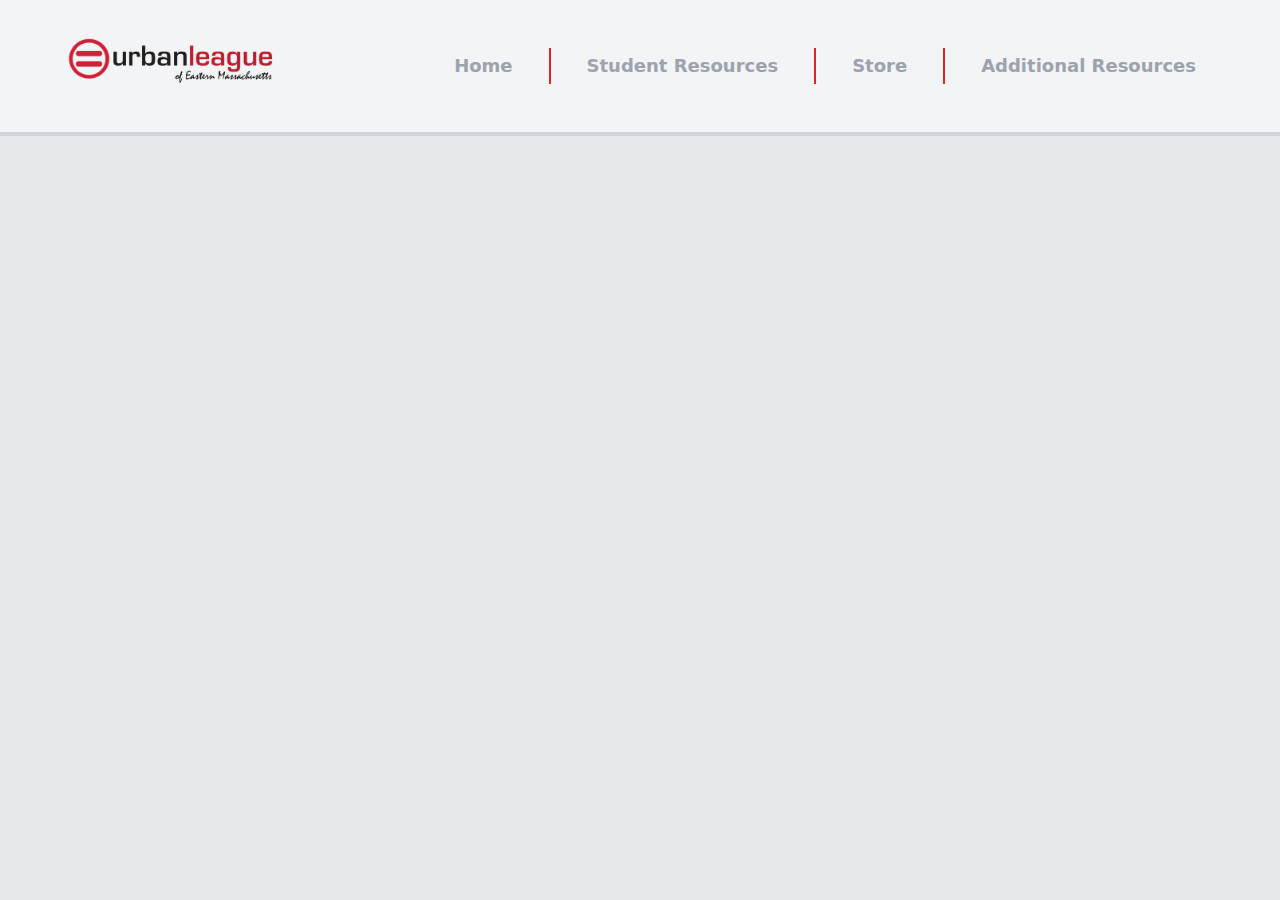
==== contact.html @ cd9b1e32 "create contact html for form" ====
<!DOCTYPE html>
<html lang="en">

<head>
    <meta charset="UTF-8">
    <meta name="viewport" content="width=device-width, initial-scale=1.0">
    <link rel="stylesheet" href="dist/tailwind.css">
    <title>Document</title>
</head>

<body class="h-3/4 bg-gray-200">
    <!-- outermost bg -->

    <!-- header below -->

    <div class="bg-gray-100 h-42 border-b-4 border-gray-300 p-8">

        <!-- header items below -->
        <div class="flex md:flex justify-between">
            <!--biggest div-->

            <a href="https://www.ulem.org">
                <div class="w-4/5 mx-auto">
                    <img src="images/ulem-logo.png" width="271.5">
                </div>
            </a>
            <div class="flex justify-between divide-x-2 divide-red-600">
                <div class="p-1 my-4 max-w-sm mx-auto flex text items-center space-x-4 hover:underline ">
                    <a href="https://redesign-v3-git-master.cinnsann.vercel.app/">
                        <div class="flex px-8 text-lg text-gray-400 font-semibold hover:underline hover:text-red-700">
                            Home</div>
                    </a>
                </div>

                <div class="p-1 my-4 max-w-sm mx-auto flex items-center space-x-4">
                    <a href="resources.html">
                        <div
                            class="flex px-8 text-lg text-gray-400 font-semibold hover:underline hover:text-red-700 text-center">
                            Student Resources</div>
                    </a>
                </div>



                <div class="p-1 my-4 max-w-sm mx-auto flex items-center space-x-4">
                    <a href="https://www.bonfire.com/store/ulem/">
                        <div class="flex px-8 text-lg text-gray-400 font-semibold hover:underline hover:text-red-700">
                            Store</div>
                    </a>
                </div>

                <div class="p-1 my-4 max-w-sm mx-auto flex items-center space-x-4">
                    <a href="http://msimbo.herokuapp.com/videos">
                        <div
                            class="flex px-8 text-lg text-gray-400 font-semibold hover:underline hover:text-red-700 mr-4 text-center">
                            Additional Resources</div>
                    </a>
                </div>
            </div>
        </div>
    </div>
</body>


<form></form>


<script><a href="app.js"></script>

</html>
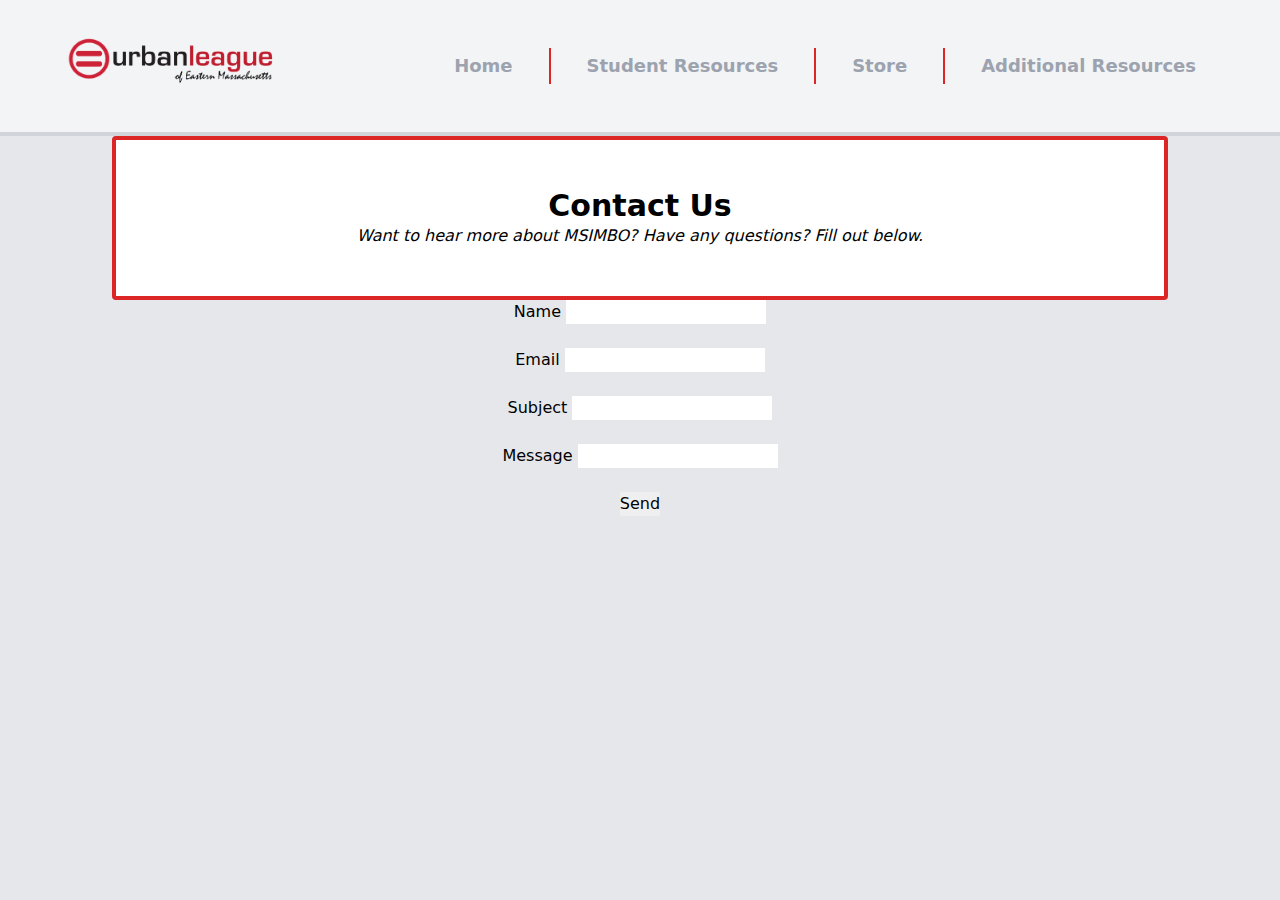
==== commit 7cdbe198: "create bare bones form" ====
--- a/contact.html
+++ b/contact.html
@@ -8,7 +8,7 @@
     <title>Document</title>
 </head>
 
-<body class="h-3/4 bg-gray-200">
+<body class="box-border h-3/4 bg-gray-200 flex-col text-center">
     <!-- outermost bg -->
 
     <!-- header below -->
@@ -59,10 +59,43 @@
             </div>
         </div>
     </div>
+
+
+
+
+    <header class="box-border p-12 mx-28 border-4 rounded border-red-600 bg-white">
+        <h1 class="text-3xl font-semibold">Contact Us</h1>
+        <p><em>Want to hear more about MSIMBO? Have any questions? Fill out below.</em></p>
+    </header>
+
+    <form action="https://formspree.io/f/xknpqlzy" method="POST">
+        <label for='full-name'>Name</label>
+        <input type="text" id="name" name="Name"><br><br>
+        <label for='email'>Email</label>
+        <input type="email" name="_replyto"><br><br>
+        <label for='Subject'>Subject</label>
+        <input name="email" id="email" type="email"><br><br>
+        <label for='Message'>Message</label>
+        <input name="email" id="email" type="email"><br><br>
+        <input type="submit" value="Send">
+
+
+        <!-- <div class="mb-40">
+            <label for='full-name'>Name</label>
+            <input id='full-name' name='full-name' type='text'/>
+        </div> -->
+
+
+    </form>
+
+
+
+
+
 </body>
 
 
-<form></form>
+
 
 
 <script><a href="app.js"></script>
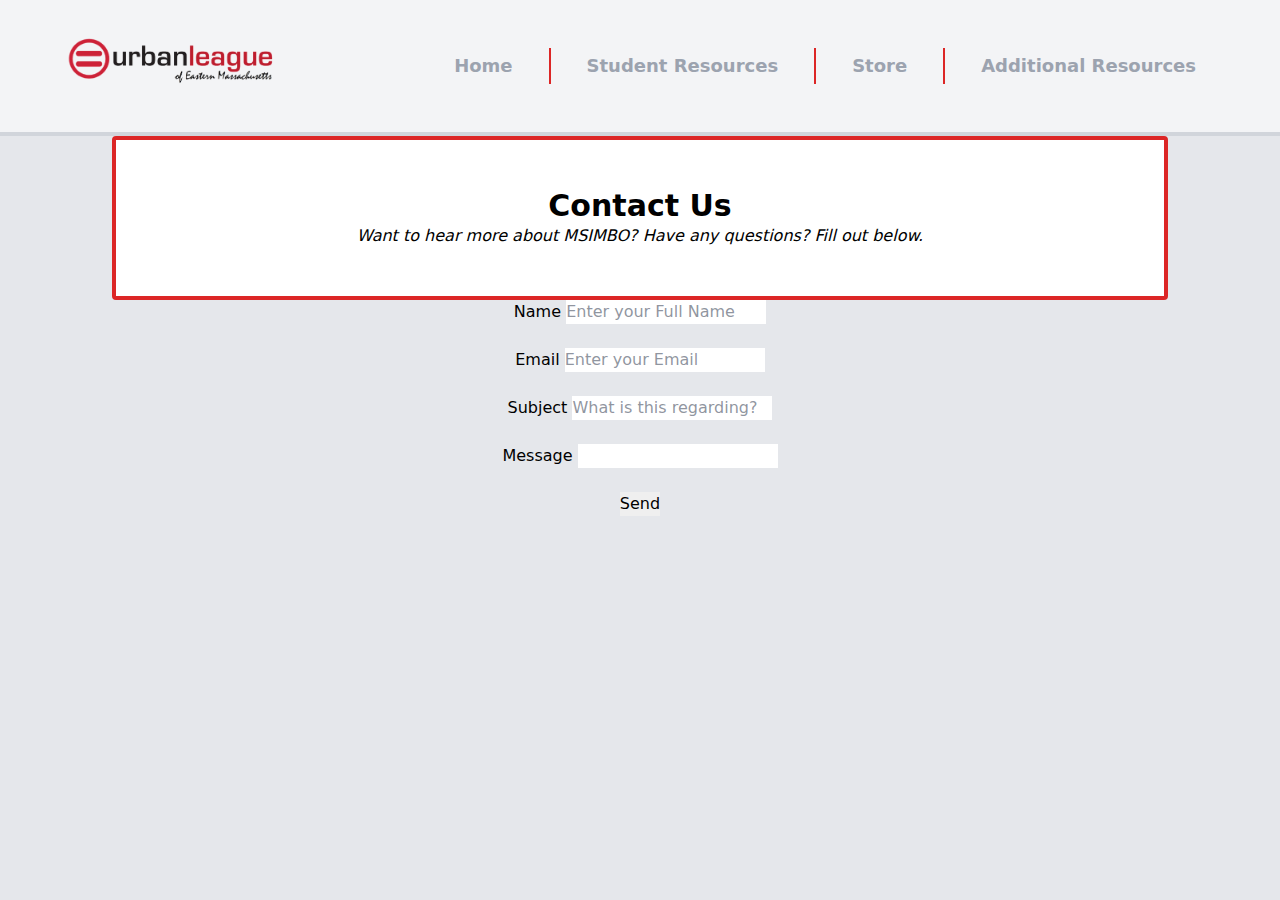
==== commit 8756d9ac: "add script src in contact.html" ====
--- a/contact.html
+++ b/contact.html
@@ -70,11 +70,11 @@
 
     <form action="https://formspree.io/f/xknpqlzy" method="POST">
         <label for='full-name'>Name</label>
-        <input type="text" id="name" name="Name"><br><br>
+        <input type="text" id="name" name="Name" class="placeholder-gray-500 placeholder-opacity-75" placeholder="Enter your Full Name"><br><br>
         <label for='email'>Email</label>
-        <input type="email" name="_replyto"><br><br>
+        <input type="email" name="_replyto" class="placeholder-gray-500 placeholder-opacity-75" placeholder="Enter your Email"><br><br>
         <label for='Subject'>Subject</label>
-        <input name="email" id="email" type="email"><br><br>
+        <input name="email" id="email" type="email" class="placeholder-gray-500 placeholder-opacity-75" placeholder="What is this regarding?"><br><br>
         <label for='Message'>Message</label>
         <input name="email" id="email" type="email"><br><br>
         <input type="submit" value="Send">
@@ -98,6 +98,6 @@
 
 
 
-<script><a href="app.js"></script>
+<script src="app.js"></script>
 
 </html>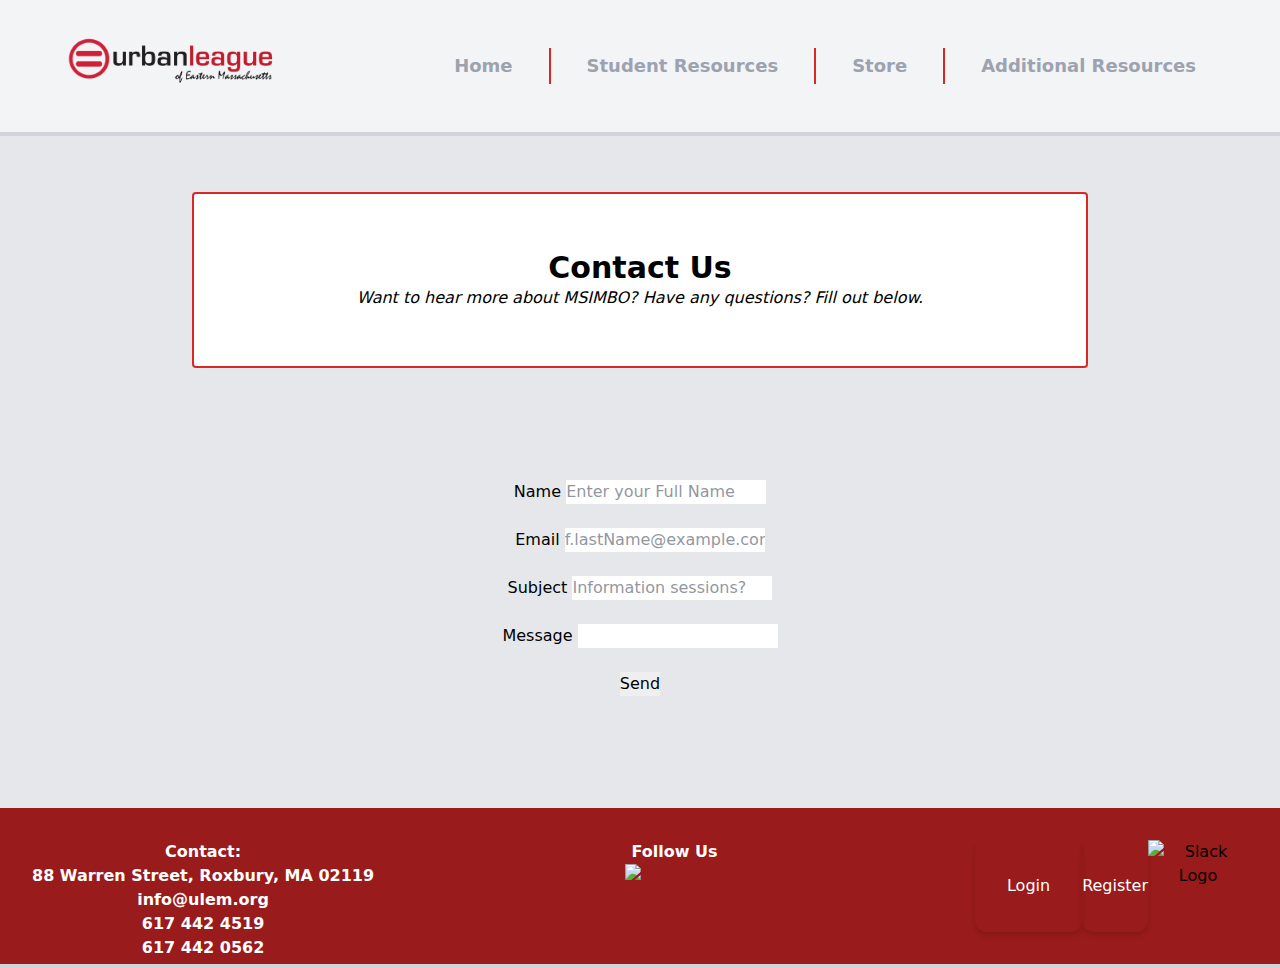
==== commit 0fc3c88e: "adds footer to eacg pg" ====
--- a/contact.html
+++ b/contact.html
@@ -63,18 +63,18 @@
 
 
 
-    <header class="box-border p-12 mx-28 border-4 rounded border-red-600 bg-white">
+    <header class="box-border p-14 mx-48 my-14 border-2 rounded border-red-600 bg-white">
         <h1 class="text-3xl font-semibold">Contact Us</h1>
         <p><em>Want to hear more about MSIMBO? Have any questions? Fill out below.</em></p>
     </header>
 
-    <form action="https://formspree.io/f/xknpqlzy" method="POST">
+    <form class="m-28" action="https://formspree.io/f/xknpqlzy" method="POST">
         <label for='full-name'>Name</label>
         <input type="text" id="name" name="Name" class="placeholder-gray-500 placeholder-opacity-75" placeholder="Enter your Full Name"><br><br>
         <label for='email'>Email</label>
-        <input type="email" name="_replyto" class="placeholder-gray-500 placeholder-opacity-75" placeholder="Enter your Email"><br><br>
+        <input type="email" name="_replyto" class="placeholder-gray-500 placeholder-opacity-75" placeholder="f.lastName@example.com"><br><br>
         <label for='Subject'>Subject</label>
-        <input name="email" id="email" type="email" class="placeholder-gray-500 placeholder-opacity-75" placeholder="What is this regarding?"><br><br>
+        <input name="email" id="email" type="email" class="placeholder-gray-500 placeholder-opacity-75" placeholder="Information sessions?"><br><br>
         <label for='Message'>Message</label>
         <input name="email" id="email" type="email"><br><br>
         <input type="submit" value="Send">
@@ -89,6 +89,48 @@
     </form>
 
 
+    <!-- footer section -->
+
+
+  <div class="flex flex-col-3 justify-between bg-red-800 h-40 border-b-4 border-gray-300 p-8">
+    <!--biggest div-->
+    <div class="font-bold text-white">Contact:
+      <ul>
+        <li><img src=""> 88 Warren Street, Roxbury, MA 02119</li>
+        <li><img src="">info@ulem.org</li>
+        <li><img src="">617 442 4519</li>
+        <li><img src="">617 442 0562</li>
+      </ul>
+    </div>
+
+
+    <div class="font-bold text-white">Follow Us
+      <img src="images/social_media.png" width="100"></a>
+    </div>
+
+    <div class="flex justify-between">
+      <div class="max-w-sm mx-auto rounded-xl shadow-md flex items-center space-x-4">
+        <a href="#">
+          <div class="mx-8 text-white">Login</div>
+        </a>
+      </div>
+
+      <div class="max-w-sm mx-auto rounded-xl shadow-md flex items-center space-x-4">
+        <a href="https://msimbo.herokuapp.com/register">
+          <div class="text-white">Register</div>
+        </a>
+      </div>
+      <div class="">
+        <a href="https://msimbo.slack.com/">
+          <img src="https://cdn.freebiesupply.com/logos/large/2x/slack-icon-white.png" alt="Slack Logo" width="100">
+        </a>
+      </div>
+    </div>
+    
+  </div>
+
+
+
 
 
 
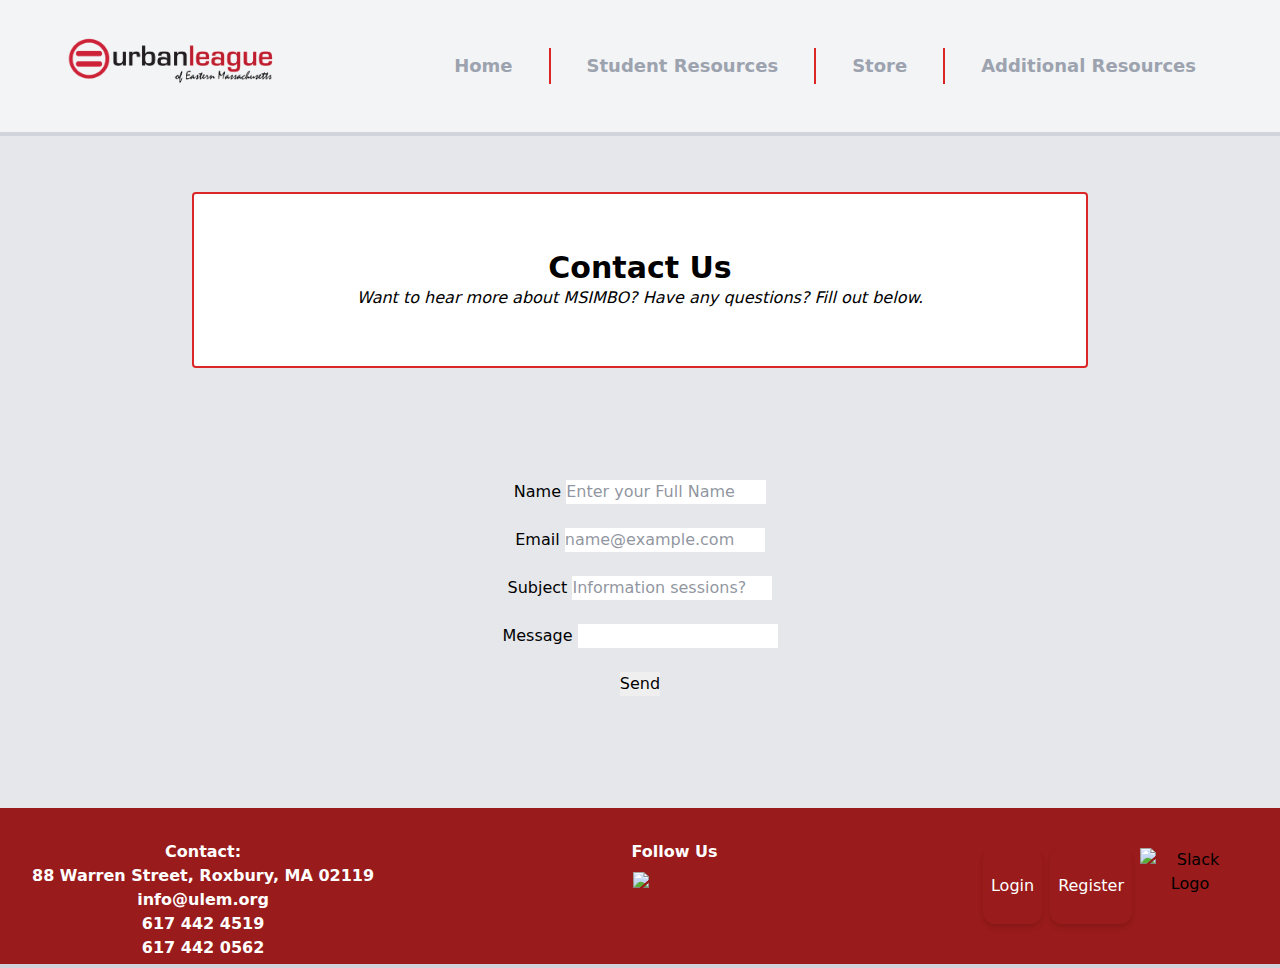
==== commit ac1bc32f: "update to footer btns" ====
--- a/contact.html
+++ b/contact.html
@@ -72,7 +72,7 @@
         <label for='full-name'>Name</label>
         <input type="text" id="name" name="Name" class="placeholder-gray-500 placeholder-opacity-75" placeholder="Enter your Full Name"><br><br>
         <label for='email'>Email</label>
-        <input type="email" name="_replyto" class="placeholder-gray-500 placeholder-opacity-75" placeholder="f.lastName@example.com"><br><br>
+        <input type="email" name="_replyto" class="placeholder-gray-500 placeholder-opacity-75" placeholder="name@example.com"><br><br>
         <label for='Subject'>Subject</label>
         <input name="email" id="email" type="email" class="placeholder-gray-500 placeholder-opacity-75" placeholder="Information sessions?"><br><br>
         <label for='Message'>Message</label>
@@ -92,42 +92,44 @@
     <!-- footer section -->
 
 
-  <div class="flex flex-col-3 justify-between bg-red-800 h-40 border-b-4 border-gray-300 p-8">
-    <!--biggest div-->
-    <div class="font-bold text-white">Contact:
-      <ul>
-        <li><img src=""> 88 Warren Street, Roxbury, MA 02119</li>
-        <li><img src="">info@ulem.org</li>
-        <li><img src="">617 442 4519</li>
-        <li><img src="">617 442 0562</li>
-      </ul>
+    <div class="flex flex-col-3 justify-between bg-red-800 h-40 border-b-4 border-gray-300 p-8">
+        <!--biggest div-->
+        <div class="font-bold text-white">Contact:
+            <ul>
+                <li><img src="">88 Warren Street, Roxbury, MA 02119</li>
+                <li><img src="">info@ulem.org</li>
+                <li><img src="">617 442 4519</li>
+                <li><img src="">617 442 0562</li>
+            </ul>
+        </div>
+
+
+        <div class="font-bold text-white text-center">Follow Us
+            <img class="p-2" src="images/social_media.png" width="100"></a>
+        </div>
+
+        <div class="flex justify-between p-2 space-x-2">
+            <div class="rounded-xl shadow-md flex items-center p-2 hover:bg-red-400 hover:underline">
+                <a href="#">
+                    <div class="text-white">Login</div>
+                </a>
+            </div>
+
+            <div class="rounded-xl shadow-md flex items-center hover:bg-red-400 hover:underline p-2">
+                <a href="https://msimbo.herokuapp.com/register">
+                    <div class="text-white">Register</div>
+                </a>
+            </div>
+            <div class="">
+                <a href="https://msimbo.slack.com/">
+                    <img src="https://cdn.freebiesupply.com/logos/large/2x/slack-icon-white.png" alt="Slack Logo"
+                        width="100">
+                </a>
+            </div>
+        </div>
+
     </div>
 
-
-    <div class="font-bold text-white">Follow Us
-      <img src="images/social_media.png" width="100"></a>
-    </div>
-
-    <div class="flex justify-between">
-      <div class="max-w-sm mx-auto rounded-xl shadow-md flex items-center space-x-4">
-        <a href="#">
-          <div class="mx-8 text-white">Login</div>
-        </a>
-      </div>
-
-      <div class="max-w-sm mx-auto rounded-xl shadow-md flex items-center space-x-4">
-        <a href="https://msimbo.herokuapp.com/register">
-          <div class="text-white">Register</div>
-        </a>
-      </div>
-      <div class="">
-        <a href="https://msimbo.slack.com/">
-          <img src="https://cdn.freebiesupply.com/logos/large/2x/slack-icon-white.png" alt="Slack Logo" width="100">
-        </a>
-      </div>
-    </div>
-    
-  </div>
 
 
 
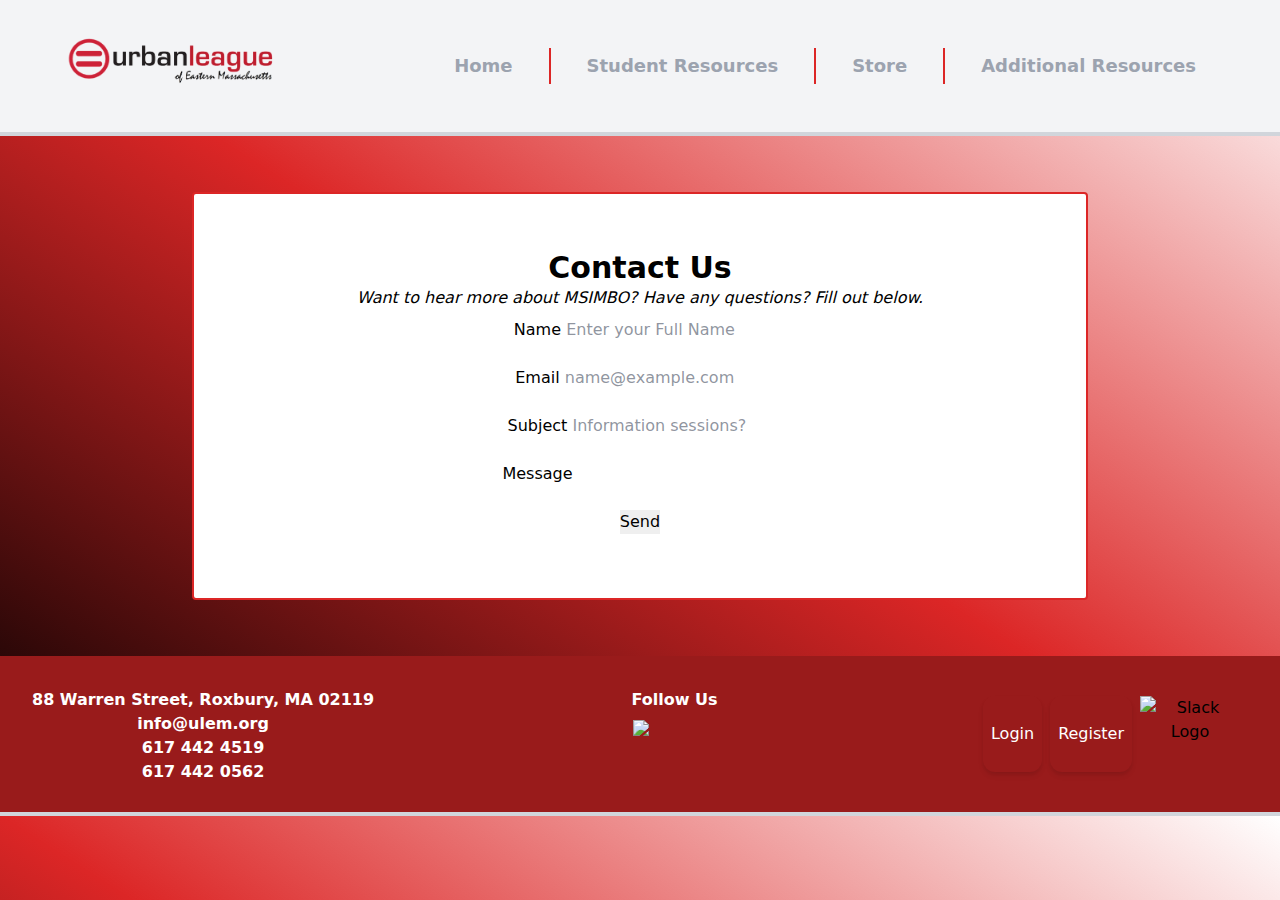
==== commit ffc100c3: "update to form and add bg gradient to all pages" ====
--- a/contact.html
+++ b/contact.html
@@ -8,7 +8,7 @@
     <title>Document</title>
 </head>
 
-<body class="box-border h-3/4 bg-gray-200 flex-col text-center">
+<body class="box-border h-3/4 bg-gradient-to-tr from-black via-red-600 to-whiteflex-col text-center">
     <!-- outermost bg -->
 
     <!-- header below -->
@@ -66,27 +66,39 @@
     <header class="box-border p-14 mx-48 my-14 border-2 rounded border-red-600 bg-white">
         <h1 class="text-3xl font-semibold">Contact Us</h1>
         <p><em>Want to hear more about MSIMBO? Have any questions? Fill out below.</em></p>
+
+
+        <form class="m-2" action="https://formspree.io/f/xknpqlzy" method="POST">
+            <label for='full-name'>Name</label>
+            <input type="text" id="name" name="Name" class="placeholder-gray-500 placeholder-opacity-75" placeholder="Enter your Full Name"><br><br>
+
+            
+            <label for='email'>Email</label>
+            <input type="email" name="_replyto" class="placeholder-gray-500 placeholder-opacity-75" placeholder="name@example.com"><br><br>
+
+
+            <label for='Subject'>Subject</label>
+            <input name="subject" id="subject" type="text" class="placeholder-gray-500 placeholder-opacity-75" placeholder="Information sessions?"><br><br>
+            
+            
+            <label for='Message'>Message</label>
+            <input name="Message" id="Message" type="text"><br><br>
+            
+            <input type="submit" value="Send">
+    
+    
+            <!-- <div class="mb-40">
+                <label for='full-name'>Name</label>
+                <input id='full-name' name='full-name' type='text'/>
+            </div> -->
+    
+    
+        </form>
+
+
     </header>
 
-    <form class="m-28" action="https://formspree.io/f/xknpqlzy" method="POST">
-        <label for='full-name'>Name</label>
-        <input type="text" id="name" name="Name" class="placeholder-gray-500 placeholder-opacity-75" placeholder="Enter your Full Name"><br><br>
-        <label for='email'>Email</label>
-        <input type="email" name="_replyto" class="placeholder-gray-500 placeholder-opacity-75" placeholder="name@example.com"><br><br>
-        <label for='Subject'>Subject</label>
-        <input name="email" id="email" type="email" class="placeholder-gray-500 placeholder-opacity-75" placeholder="Information sessions?"><br><br>
-        <label for='Message'>Message</label>
-        <input name="email" id="email" type="email"><br><br>
-        <input type="submit" value="Send">
-
-
-        <!-- <div class="mb-40">
-            <label for='full-name'>Name</label>
-            <input id='full-name' name='full-name' type='text'/>
-        </div> -->
-
-
-    </form>
+    
 
 
     <!-- footer section -->
@@ -94,7 +106,7 @@
 
     <div class="flex flex-col-3 justify-between bg-red-800 h-40 border-b-4 border-gray-300 p-8">
         <!--biggest div-->
-        <div class="font-bold text-white">Contact:
+        <div class="font-bold text-white">
             <ul>
                 <li><img src="">88 Warren Street, Roxbury, MA 02119</li>
                 <li><img src="">info@ulem.org</li>
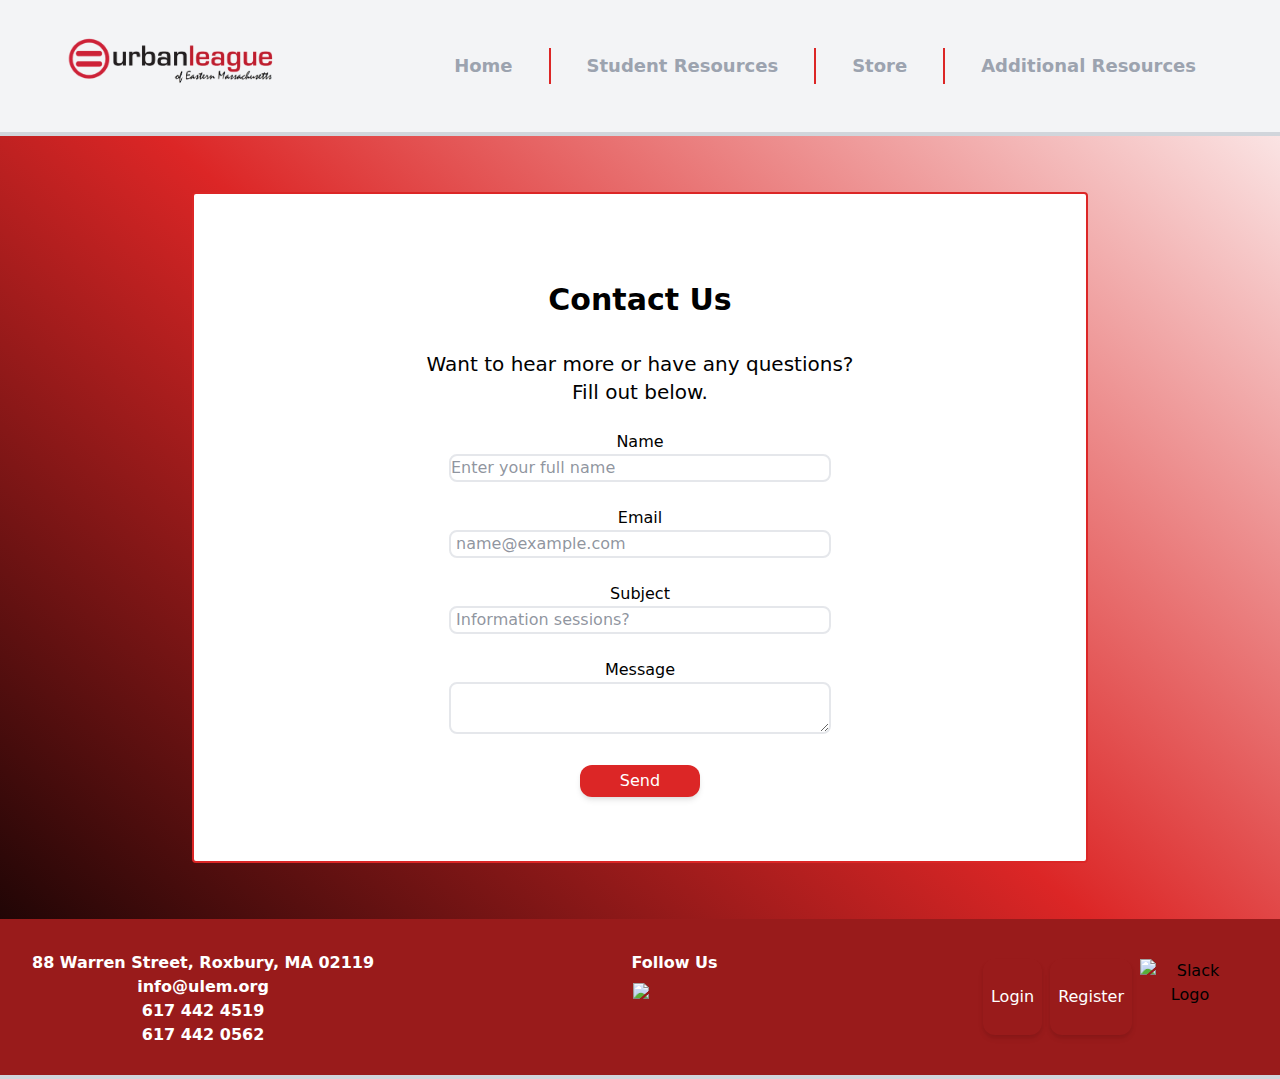
==== commit 225c7526: "Increase text area on contact form" ====
--- a/contact.html
+++ b/contact.html
@@ -64,33 +64,35 @@
 
 
     <header class="box-border p-14 mx-48 my-14 border-2 rounded border-red-600 bg-white">
-        <h1 class="text-3xl font-semibold">Contact Us</h1>
-        <p><em>Want to hear more about MSIMBO? Have any questions? Fill out below.</em></p>
+        <h1 class="text-3xl font-bold m-8">Contact Us</h1>
+        <p class="text-xl font-light">Want to hear more or have any questions?</p>
+        <p class="mb-6 text-xl font-light">Fill out below.</p>
 
 
         <form class="m-2" action="https://formspree.io/f/xknpqlzy" method="POST">
-            <label for='full-name'>Name</label>
-            <input type="text" id="name" name="Name" class="placeholder-gray-500 placeholder-opacity-75" placeholder="Enter your Full Name"><br><br>
+            <div><label for='full-name'>Name</label></div>
+            <input type="text" id="name" name="Name" class="border-2 rounded-lg placeholder-gray-500 placeholder-opacity-75 w-3/6" placeholder="Enter your full name "><br><br>
 
             
-            <label for='email'>Email</label>
-            <input type="email" name="_replyto" class="placeholder-gray-500 placeholder-opacity-75" placeholder="name@example.com"><br><br>
+            <div><label for='email'>Email</label></div>
+            <input type="email" name="_replyto" class="border-2 rounded-lg placeholder-gray-500 placeholder-opacity-75 w-3/6" placeholder=" name@example.com "><br><br>
 
 
-            <label for='Subject'>Subject</label>
-            <input name="subject" id="subject" type="text" class="placeholder-gray-500 placeholder-opacity-75" placeholder="Information sessions?"><br><br>
+            <div><label for='Subject'>Subject</label></div>
+            <input name="subject" id="subject" type="text" class="border-2 rounded-lg placeholder-gray-500 placeholder-opacity-75 w-3/6" placeholder=" Information sessions? "><br><br>
             
             
-            <label for='Message'>Message</label>
-            <input name="Message" id="Message" type="text"><br><br>
             
-            <input type="submit" value="Send">
+            
+            <div>
+                <label for='Message'>Message</label>
+            </div>
+            <textarea name="Message" id="Message" type="text" class="border-2 rounded-lg w-3/6"></textarea><br><br>
+            
+            <input type="submit" value="Send" class="px-10 py-1 max-w-sm bg-red-600 text-white rounded-xl shadow-md">
     
     
-            <!-- <div class="mb-40">
-                <label for='full-name'>Name</label>
-                <input id='full-name' name='full-name' type='text'/>
-            </div> -->
+         
     
     
         </form>
